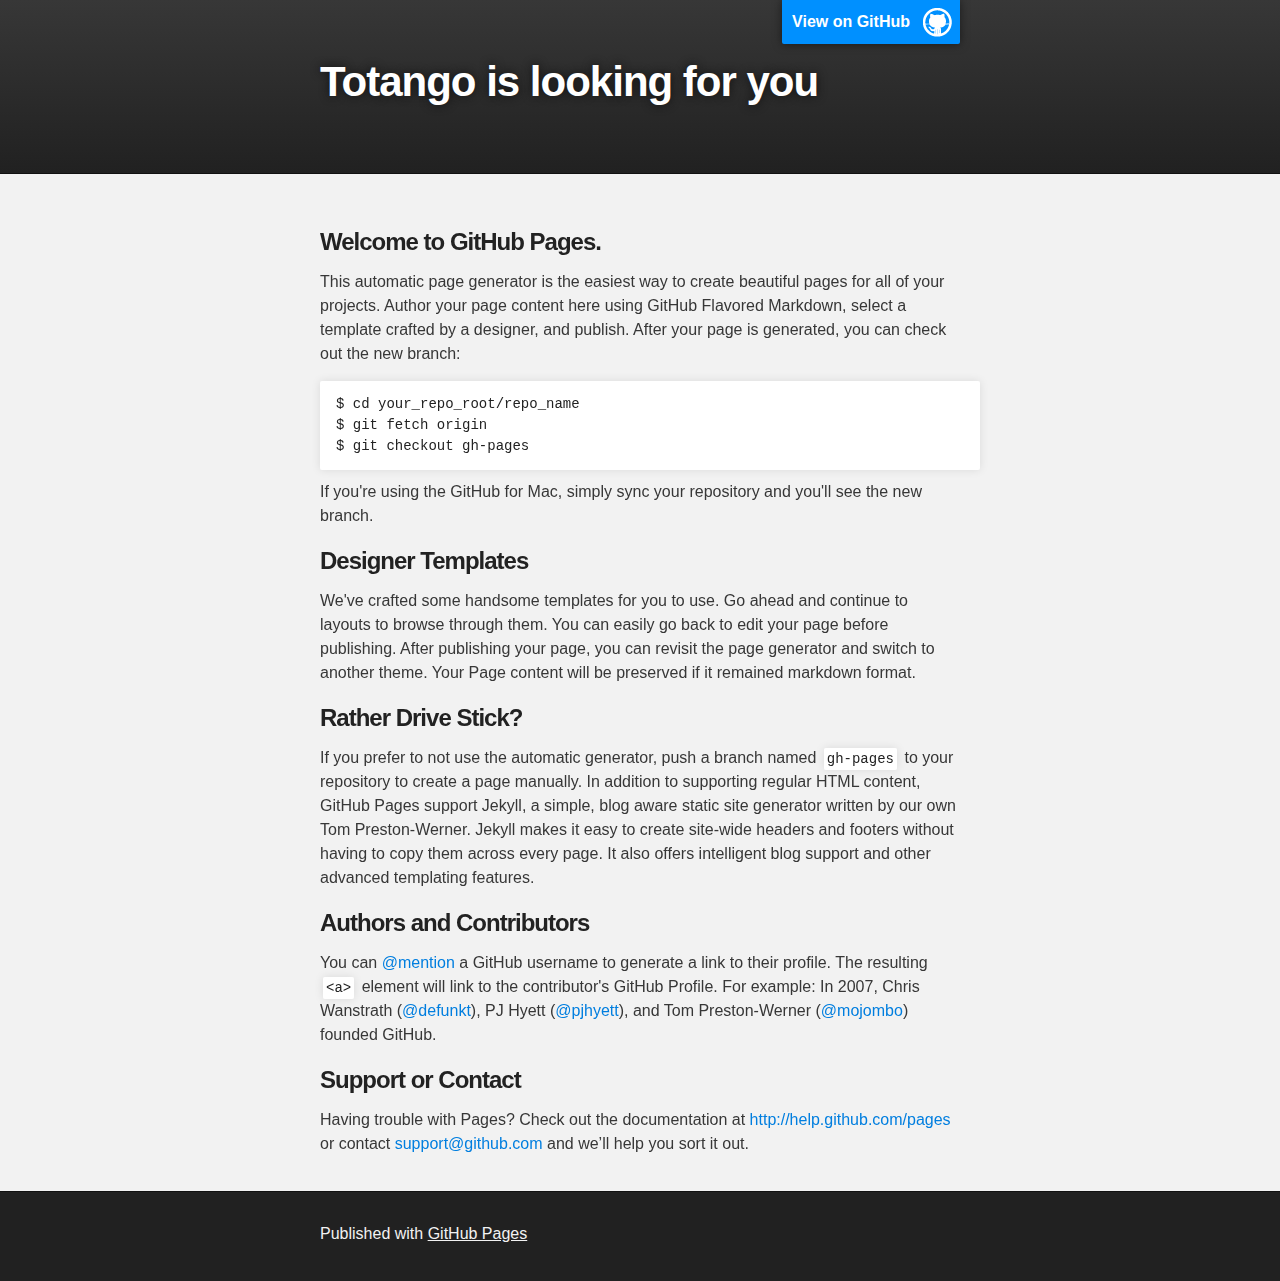
==== index.html @ 31800395 "Replace master branch with page content via GitHub" ====
<!DOCTYPE html>
<html>

  <head>
    <meta charset='utf-8' />
    <meta http-equiv="X-UA-Compatible" content="chrome=1" />
    <meta name="description" content="Totango is looking for you : " />

    <link rel="stylesheet" type="text/css" media="screen" href="stylesheets/stylesheet.css">

    <title>Totango is looking for you</title>
  </head>

  <body>

    <!-- HEADER -->
    <div id="header_wrap" class="outer">
        <header class="inner">
          <a id="forkme_banner" href="https://github.com/totango">View on GitHub</a>

          <h1 id="project_title">Totango is looking for you</h1>
          <h2 id="project_tagline"></h2>

        </header>
    </div>

    <!-- MAIN CONTENT -->
    <div id="main_content_wrap" class="outer">
      <section id="main_content" class="inner">
        <h3>
<a name="welcome-to-github-pages" class="anchor" href="#welcome-to-github-pages"><span class="octicon octicon-link"></span></a>Welcome to GitHub Pages.</h3>

<p>This automatic page generator is the easiest way to create beautiful pages for all of your projects. Author your page content here using GitHub Flavored Markdown, select a template crafted by a designer, and publish. After your page is generated, you can check out the new branch:</p>

<pre><code>$ cd your_repo_root/repo_name
$ git fetch origin
$ git checkout gh-pages
</code></pre>

<p>If you're using the GitHub for Mac, simply sync your repository and you'll see the new branch.</p>

<h3>
<a name="designer-templates" class="anchor" href="#designer-templates"><span class="octicon octicon-link"></span></a>Designer Templates</h3>

<p>We've crafted some handsome templates for you to use. Go ahead and continue to layouts to browse through them. You can easily go back to edit your page before publishing. After publishing your page, you can revisit the page generator and switch to another theme. Your Page content will be preserved if it remained markdown format.</p>

<h3>
<a name="rather-drive-stick" class="anchor" href="#rather-drive-stick"><span class="octicon octicon-link"></span></a>Rather Drive Stick?</h3>

<p>If you prefer to not use the automatic generator, push a branch named <code>gh-pages</code> to your repository to create a page manually. In addition to supporting regular HTML content, GitHub Pages support Jekyll, a simple, blog aware static site generator written by our own Tom Preston-Werner. Jekyll makes it easy to create site-wide headers and footers without having to copy them across every page. It also offers intelligent blog support and other advanced templating features.</p>

<h3>
<a name="authors-and-contributors" class="anchor" href="#authors-and-contributors"><span class="octicon octicon-link"></span></a>Authors and Contributors</h3>

<p>You can <a href="https://github.com/blog/821" class="user-mention">@mention</a> a GitHub username to generate a link to their profile. The resulting <code>&lt;a&gt;</code> element will link to the contributor's GitHub Profile. For example: In 2007, Chris Wanstrath (<a href="https://github.com/defunkt" class="user-mention">@defunkt</a>), PJ Hyett (<a href="https://github.com/pjhyett" class="user-mention">@pjhyett</a>), and Tom Preston-Werner (<a href="https://github.com/mojombo" class="user-mention">@mojombo</a>) founded GitHub.</p>

<h3>
<a name="support-or-contact" class="anchor" href="#support-or-contact"><span class="octicon octicon-link"></span></a>Support or Contact</h3>

<p>Having trouble with Pages? Check out the documentation at <a href="http://help.github.com/pages">http://help.github.com/pages</a> or contact <a href="mailto:support@github.com">support@github.com</a> and we’ll help you sort it out.</p>
      </section>
    </div>

    <!-- FOOTER  -->
    <div id="footer_wrap" class="outer">
      <footer class="inner">
        <p>Published with <a href="http://pages.github.com">GitHub Pages</a></p>
      </footer>
    </div>

    

  </body>
</html>
---- stylesheets/stylesheet.css ----
/*******************************************************************************
Slate Theme for GitHub Pages
by Jason Costello, @jsncostello
*******************************************************************************/

@import url(pygment_trac.css);

/*******************************************************************************
MeyerWeb Reset
*******************************************************************************/

html, body, div, span, applet, object, iframe,
h1, h2, h3, h4, h5, h6, p, blockquote, pre,
a, abbr, acronym, address, big, cite, code,
del, dfn, em, img, ins, kbd, q, s, samp,
small, strike, strong, sub, sup, tt, var,
b, u, i, center,
dl, dt, dd, ol, ul, li,
fieldset, form, label, legend,
table, caption, tbody, tfoot, thead, tr, th, td,
article, aside, canvas, details, embed,
figure, figcaption, footer, header, hgroup,
menu, nav, output, ruby, section, summary,
time, mark, audio, video {
  margin: 0;
  padding: 0;
  border: 0;
  font: inherit;
  vertical-align: baseline;
}

/* HTML5 display-role reset for older browsers */
article, aside, details, figcaption, figure,
footer, header, hgroup, menu, nav, section {
  display: block;
}

ol, ul {
  list-style: none;
}

table {
  border-collapse: collapse;
  border-spacing: 0;
}

/*******************************************************************************
Theme Styles
*******************************************************************************/

body {
  box-sizing: border-box;
  color:#373737;
  background: #212121;
  font-size: 16px;
  font-family: 'Myriad Pro', Calibri, Helvetica, Arial, sans-serif;
  line-height: 1.5;
  -webkit-font-smoothing: antialiased;
}

h1, h2, h3, h4, h5, h6 {
  margin: 10px 0;
  font-weight: 700;
  color:#222222;
  font-family: 'Lucida Grande', 'Calibri', Helvetica, Arial, sans-serif;
  letter-spacing: -1px;
}

h1 {
  font-size: 36px;
  font-weight: 700;
}

h2 {
  padding-bottom: 10px;
  font-size: 32px;
  background: url('../images/bg_hr.png') repeat-x bottom;
}

h3 {
  font-size: 24px;
}

h4 {
  font-size: 21px;
}

h5 {
  font-size: 18px;
}

h6 {
  font-size: 16px;
}

p {
  margin: 10px 0 15px 0;
}

footer p {
  color: #f2f2f2;
}

a {
  text-decoration: none;
  color: #007edf;
  text-shadow: none;

  transition: color 0.5s ease;
  transition: text-shadow 0.5s ease;
  -webkit-transition: color 0.5s ease;
  -webkit-transition: text-shadow 0.5s ease;
  -moz-transition: color 0.5s ease;
  -moz-transition: text-shadow 0.5s ease;
  -o-transition: color 0.5s ease;
  -o-transition: text-shadow 0.5s ease;
  -ms-transition: color 0.5s ease;
  -ms-transition: text-shadow 0.5s ease;
}

a:hover, a:focus {text-decoration: underline;}

footer a {
  color: #F2F2F2;
  text-decoration: underline;
}

em {
  font-style: italic;
}

strong {
  font-weight: bold;
}

img {
  position: relative;
  margin: 0 auto;
  max-width: 739px;
  padding: 5px;
  margin: 10px 0 10px 0;
  border: 1px solid #ebebeb;

  box-shadow: 0 0 5px #ebebeb;
  -webkit-box-shadow: 0 0 5px #ebebeb;
  -moz-box-shadow: 0 0 5px #ebebeb;
  -o-box-shadow: 0 0 5px #ebebeb;
  -ms-box-shadow: 0 0 5px #ebebeb;
}

p img {
  display: inline;
  margin: 0;
  padding: 0;
  vertical-align: middle;
  text-align: center;
  border: none;
}

pre, code {
  width: 100%;
  color: #222;
  background-color: #fff;

  font-family: Monaco, "Bitstream Vera Sans Mono", "Lucida Console", Terminal, monospace;
  font-size: 14px;

  border-radius: 2px;
  -moz-border-radius: 2px;
  -webkit-border-radius: 2px;
}

pre {
  width: 100%;
  padding: 10px;
  box-shadow: 0 0 10px rgba(0,0,0,.1);
  overflow: auto;
}

code {
  padding: 3px;
  margin: 0 3px;
  box-shadow: 0 0 10px rgba(0,0,0,.1);
}

pre code {
  display: block;
  box-shadow: none;
}

blockquote {
  color: #666;
  margin-bottom: 20px;
  padding: 0 0 0 20px;
  border-left: 3px solid #bbb;
}


ul, ol, dl {
  margin-bottom: 15px
}

ul {
  list-style: inside;
  padding-left: 20px;
}

ol {
  list-style: decimal inside;
  padding-left: 20px;
}

dl dt {
  font-weight: bold;
}

dl dd {
  padding-left: 20px;
  font-style: italic;
}

dl p {
  padding-left: 20px;
  font-style: italic;
}

hr {
  height: 1px;
  margin-bottom: 5px;
  border: none;
  background: url('../images/bg_hr.png') repeat-x center;
}

table {
  border: 1px solid #373737;
  margin-bottom: 20px;
  text-align: left;
 }

th {
  font-family: 'Lucida Grande', 'Helvetica Neue', Helvetica, Arial, sans-serif;
  padding: 10px;
  background: #373737;
  color: #fff;
 }

td {
  padding: 10px;
  border: 1px solid #373737;
 }

form {
  background: #f2f2f2;
  padding: 20px;
}

/*******************************************************************************
Full-Width Styles
*******************************************************************************/

.outer {
  width: 100%;
}

.inner {
  position: relative;
  max-width: 640px;
  padding: 20px 10px;
  margin: 0 auto;
}

#forkme_banner {
  display: block;
  position: absolute;
  top:0;
  right: 10px;
  z-index: 10;
  padding: 10px 50px 10px 10px;
  color: #fff;
  background: url('../images/blacktocat.png') #0090ff no-repeat 95% 50%;
  font-weight: 700;
  box-shadow: 0 0 10px rgba(0,0,0,.5);
  border-bottom-left-radius: 2px;
  border-bottom-right-radius: 2px;
}

#header_wrap {
  background: #212121;
  background: -moz-linear-gradient(top, #373737, #212121);
  background: -webkit-linear-gradient(top, #373737, #212121);
  background: -ms-linear-gradient(top, #373737, #212121);
  background: -o-linear-gradient(top, #373737, #212121);
  background: linear-gradient(top, #373737, #212121);
}

#header_wrap .inner {
  padding: 50px 10px 30px 10px;
}

#project_title {
  margin: 0;
  color: #fff;
  font-size: 42px;
  font-weight: 700;
  text-shadow: #111 0px 0px 10px;
}

#project_tagline {
  color: #fff;
  font-size: 24px;
  font-weight: 300;
  background: none;
  text-shadow: #111 0px 0px 10px;
}

#downloads {
  position: absolute;
  width: 210px;
  z-index: 10;
  bottom: -40px;
  right: 0;
  height: 70px;
  background: url('../images/icon_download.png') no-repeat 0% 90%;
}

.zip_download_link {
  display: block;
  float: right;
  width: 90px;
  height:70px;
  text-indent: -5000px;
  overflow: hidden;
  background: url(../images/sprite_download.png) no-repeat bottom left;
}

.tar_download_link {
  display: block;
  float: right;
  width: 90px;
  height:70px;
  text-indent: -5000px;
  overflow: hidden;
  background: url(../images/sprite_download.png) no-repeat bottom right;
  margin-left: 10px;
}

.zip_download_link:hover {
  background: url(../images/sprite_download.png) no-repeat top left;
}

.tar_download_link:hover {
  background: url(../images/sprite_download.png) no-repeat top right;
}

#main_content_wrap {
  background: #f2f2f2;
  border-top: 1px solid #111;
  border-bottom: 1px solid #111;
}

#main_content {
  padding-top: 40px;
}

#footer_wrap {
  background: #212121;
}



/*******************************************************************************
Small Device Styles
*******************************************************************************/

@media screen and (max-width: 480px) {
  body {
    font-size:14px;
  }

  #downloads {
    display: none;
  }

  .inner {
    min-width: 320px;
    max-width: 480px;
  }

  #project_title {
  font-size: 32px;
  }

  h1 {
    font-size: 28px;
  }

  h2 {
    font-size: 24px;
  }

  h3 {
    font-size: 21px;
  }

  h4 {
    font-size: 18px;
  }

  h5 {
    font-size: 14px;
  }

  h6 {
    font-size: 12px;
  }

  code, pre {
    min-width: 320px;
    max-width: 480px;
    font-size: 11px;
  }

}
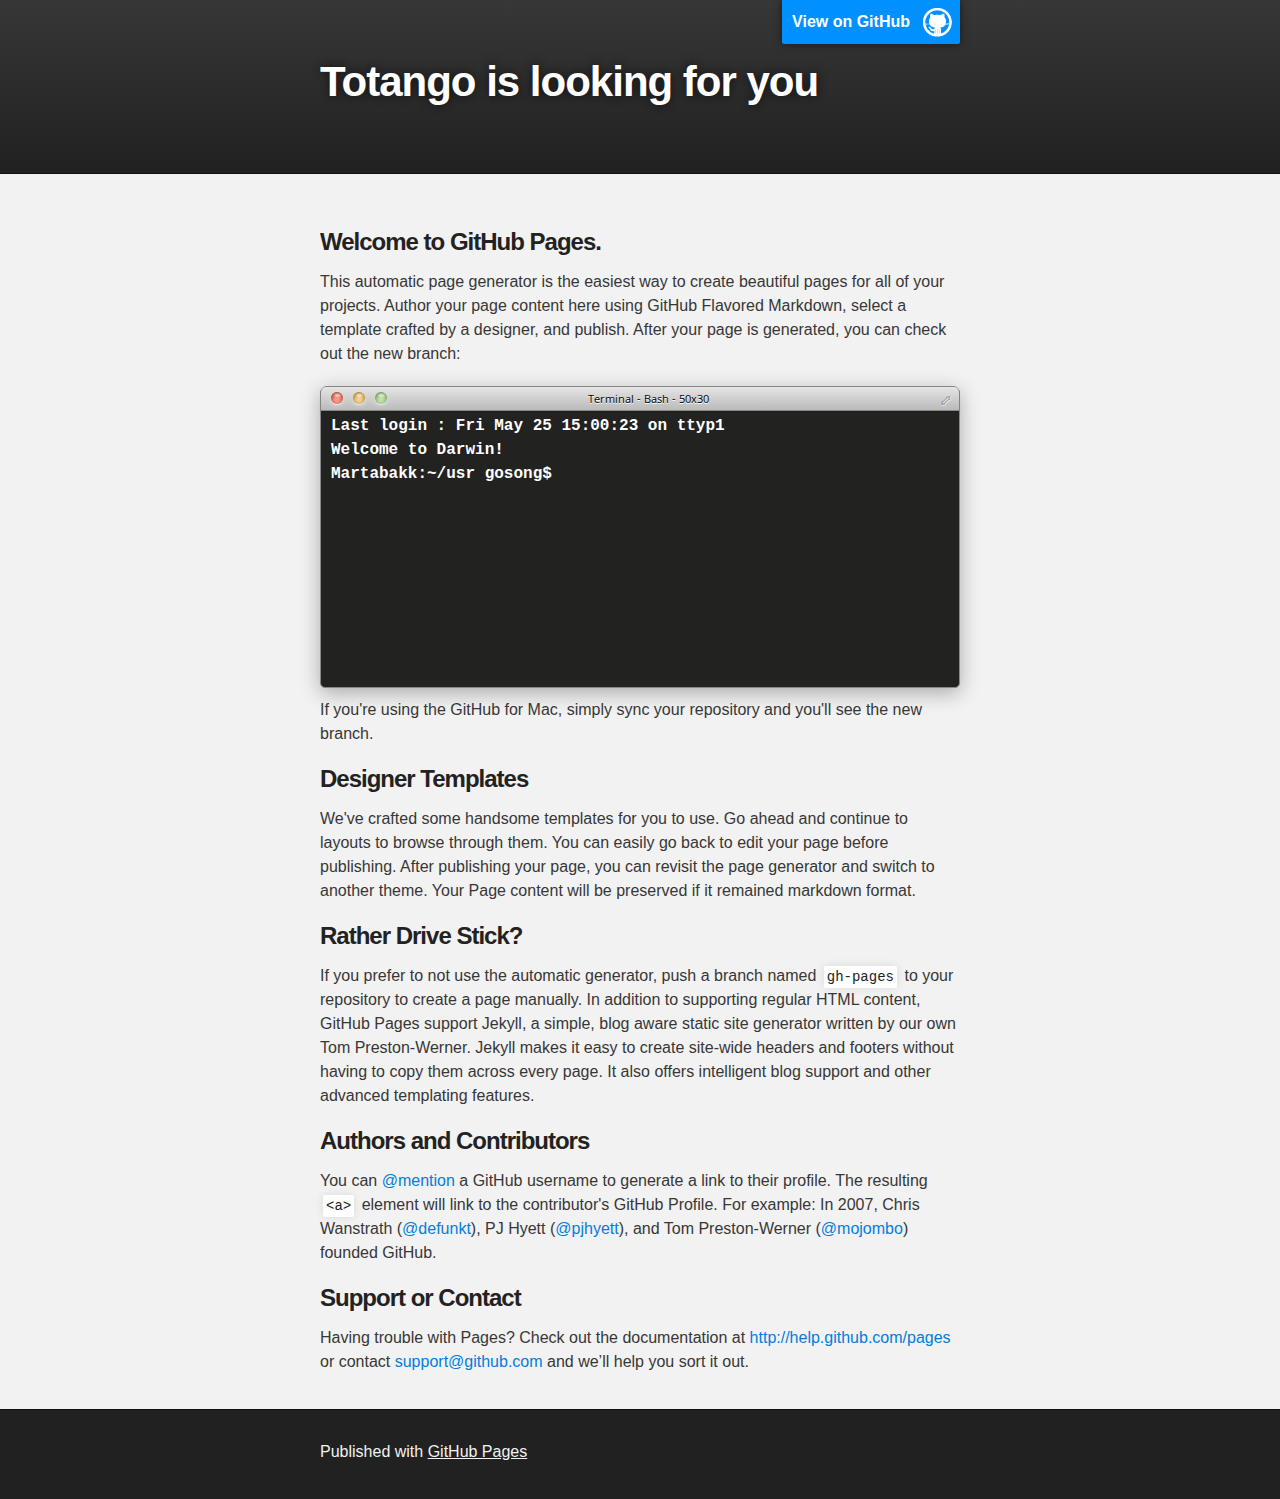
==== commit 8b399973: "test" ====
--- a/index.html
+++ b/index.html
@@ -7,6 +7,7 @@
     <meta name="description" content="Totango is looking for you : " />
 
     <link rel="stylesheet" type="text/css" media="screen" href="stylesheets/stylesheet.css">
+    <link rel="stylesheet" type="text/css" media="screen" href="stylesheets/terminal.css">
 
     <title>Totango is looking for you</title>
   </head>
@@ -32,10 +33,27 @@
 
 <p>This automatic page generator is the easiest way to create beautiful pages for all of your projects. Author your page content here using GitHub Flavored Markdown, select a template crafted by a designer, and publish. After your page is generated, you can check out the new branch:</p>
 
-<pre><code>$ cd your_repo_root/repo_name
+<!-- <pre><code>$ cd your_repo_root/repo_name
 $ git fetch origin
 $ git checkout gh-pages
-</code></pre>
+</code></pre> -->
+
+
+<div class='window'>
+    <div class='header'>
+      <a href="#" class='prp close'></a>
+      <a href="#" class='prp min'></a>
+      <a href="#" class='prp max'></a>
+      <a href="#" class='maxer'>&#8660;</a>
+      <span>Terminal - Bash - 50x30</span>
+    </div>
+    <pre>
+Last login : Fri May 25 15:00:23 on ttyp1
+Welcome to Darwin!
+Martabakk:~/usr gosong$
+    </pre>
+  </div>
+
 
 <p>If you're using the GitHub for Mac, simply sync your repository and you'll see the new branch.</p>
 
--- a/stylesheets/stylesheet.css
+++ b/stylesheets/stylesheet.css
@@ -157,7 +157,7 @@
   border: none;
 }
 
-pre, code {
+/*pre, */code {
   width: 100%;
   color: #222;
   background-color: #fff;
@@ -169,24 +169,24 @@
   -moz-border-radius: 2px;
   -webkit-border-radius: 2px;
 }
-
+/*
 pre {
   width: 100%;
   padding: 10px;
   box-shadow: 0 0 10px rgba(0,0,0,.1);
   overflow: auto;
 }
-
+*/
 code {
   padding: 3px;
   margin: 0 3px;
   box-shadow: 0 0 10px rgba(0,0,0,.1);
 }
 
-pre code {
+/*pre code {
   display: block;
   box-shadow: none;
-}
+}*/
 
 blockquote {
   color: #666;
--- a/stylesheets/terminal.css
+++ b/stylesheets/terminal.css
@@ -0,0 +1,98 @@
+@import url(http://fonts.googleapis.com/css?family=Open+Sans);
+
+html{
+  height:100%
+}
+
+body{
+  background: -webkit-linear-gradient(45deg, #7db4d2 0%,#aeb6c9 100%);
+  background:    -moz-linear-gradient(45deg, #7db4d2 0%,#aeb6c9 100%);
+  background:      -o-linear-gradient(45deg, #7db4d2 0%,#aeb6c9 100%);
+}
+.prp{
+  background: #f76b50;
+  width: 12px;
+  height: 12px;
+  display: block;
+  border-radius: 100%;
+  box-shadow: 0px 1px 5px #853222 inset,0px 1px 0px rgba(255,255,255,0.5);
+  float: left;
+  margin:0px 5px;
+}
+.prp:before{
+  content: '';
+  border-radius: 100%;
+  width: 7px;
+  height: 3px;
+  background: transparent;
+  position: absolute;
+  margin: -3px 3px;
+  box-shadow: 0px 5px 3px white;
+}
+.prp:after{
+  content: '';
+  border-radius: 100%;
+  width: 10px;
+  height: 4px;
+  background: transparent;
+  position: absolute;
+  margin: 2px 1px;
+  box-shadow: 0px 5px 6px white;
+}
+.min{
+  background: #f5bf67;
+  box-shadow: 0px 1px 5px #876212 inset,0px 1px 0px rgba(255,255,255,0.5);
+}
+.max{
+  background: #a3db82;
+  box-shadow: 0px 1px 5px #5a6e49 inset,0px 1px 0px rgba(255,255,255,0.5);
+}
+.header{
+  background: -webkit-linear-gradient(top, #e5e5e5 0%,#bababa 100%, #bababa 100%);
+  background:    -moz-linear-gradient(top, #e5e5e5 0%,#bababa 100%, #bababa 100%);
+  background:      -o-linear-gradient(top, #e5e5e5 0%,#bababa 100%, #bababa 100%);
+  border-radius: 5px 5px 0px 0px;
+  border-bottom: 1px solid #888;
+  height: 13px;
+  padding:5px;
+  box-shadow: 0px 1px 2px rgba(0,0,0,0.1);
+
+}
+.window{
+  margin:0px auto;
+  margin-top: 20px;
+  width: auto;
+  border:1px solid #888;
+  background: #222220;
+  border-radius: 7px 7px 5px 5px;
+  min-height: 300px;
+  box-shadow: 0px 5px 20px rgba(0,0,0,0.3);
+}
+.maxer{
+  font-size: 20px;
+  color:#8D8D8D;
+  text-shadow:0px 1px 0px #fff;
+  text-decoration: none;
+  -webkit-transform: rotate(-45deg);
+     -moz-transform: rotate(-45deg);
+       -o-transform: rotate(-45deg);
+  display: block;
+  float: right;
+  line-height: 14px;
+}
+.header span{
+  display: block;
+  text-align: center;
+  color:#000;
+  font-size: 11px;
+  text-shadow:0px 1px 0px #fff;
+  font-family: "Open Sans", Sans-serif;
+  padding: 0px 50px;
+  line-height: 13px;
+}
+.window pre{
+  color:#fff;
+  margin:3px 10px;
+  font-family: monospace;
+  font-weight: bold;
+}
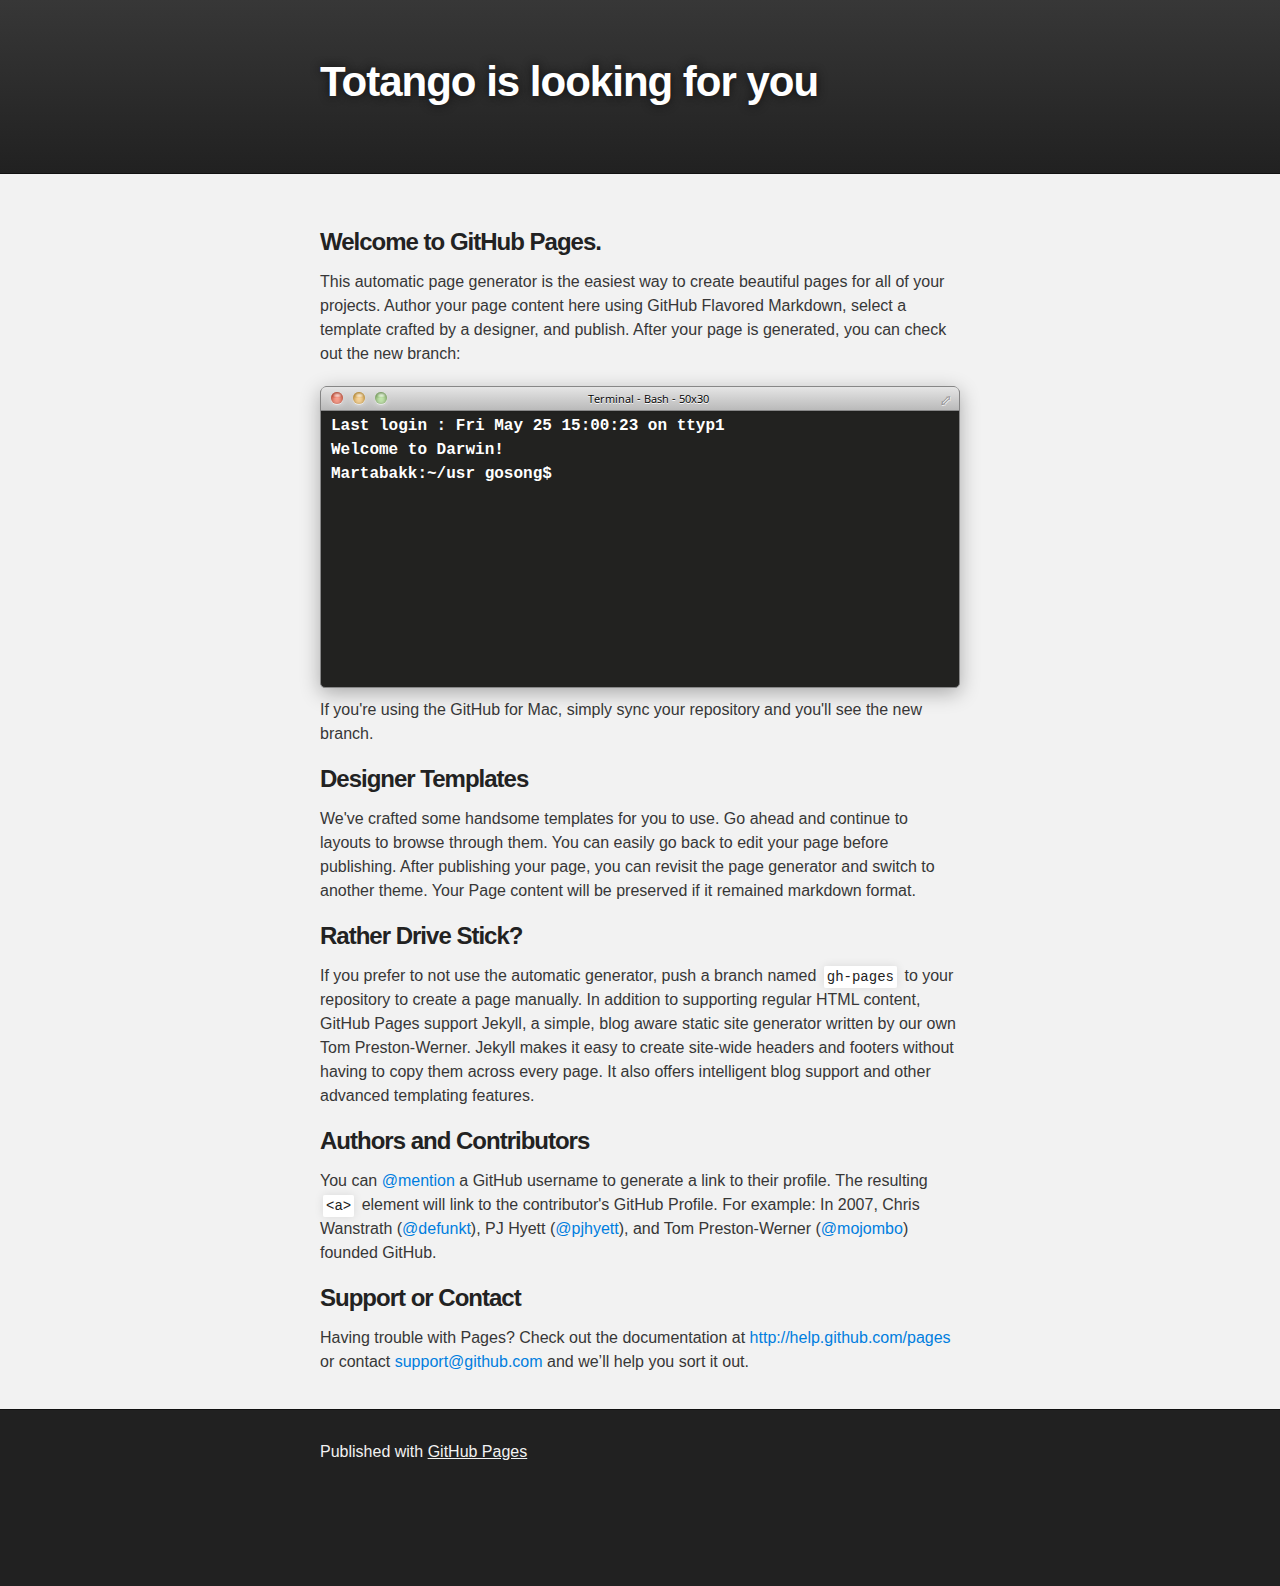
==== commit a7942dea: "fb" ====
--- a/index.html
+++ b/index.html
@@ -13,11 +13,19 @@
   </head>
 
   <body>
+    <div id="fb-root"></div>
+    <script>(function(d, s, id) {
+      var js, fjs = d.getElementsByTagName(s)[0];
+      if (d.getElementById(id)) return;
+      js = d.createElement(s); js.id = id;
+      js.src = "//connect.facebook.net/en_US/all.js#xfbml=1";
+      fjs.parentNode.insertBefore(js, fjs);
+    }(document, 'script', 'facebook-jssdk'));</script>
 
     <!-- HEADER -->
     <div id="header_wrap" class="outer">
         <header class="inner">
-          <a id="forkme_banner" href="https://github.com/totango">View on GitHub</a>
+          <!-- <a id="forkme_banner" href="https://github.com/totango">View on GitHub</a> -->
 
           <h1 id="project_title">Totango is looking for you</h1>
           <h2 id="project_tagline"></h2>
@@ -82,7 +90,9 @@
     <!-- FOOTER  -->
     <div id="footer_wrap" class="outer">
       <footer class="inner">
-        <p>Published with <a href="http://pages.github.com">GitHub Pages</a></p>
+
+        <p>Published with <a href="http://pages.github.com">GitHub Pages</a> </p>
+        <iframe src="//www.facebook.com/plugins/follow.php?href=https%3A%2F%2Fwww.facebook.com%2Ftotango&amp;width&amp;height=80&amp;colorscheme=light&amp;layout=standard&amp;show_faces=true" scrolling="no" frameborder="0" style="border:none; overflow:hidden; height:80px;" allowTransparency="true"></iframe>
       </footer>
     </div>
 
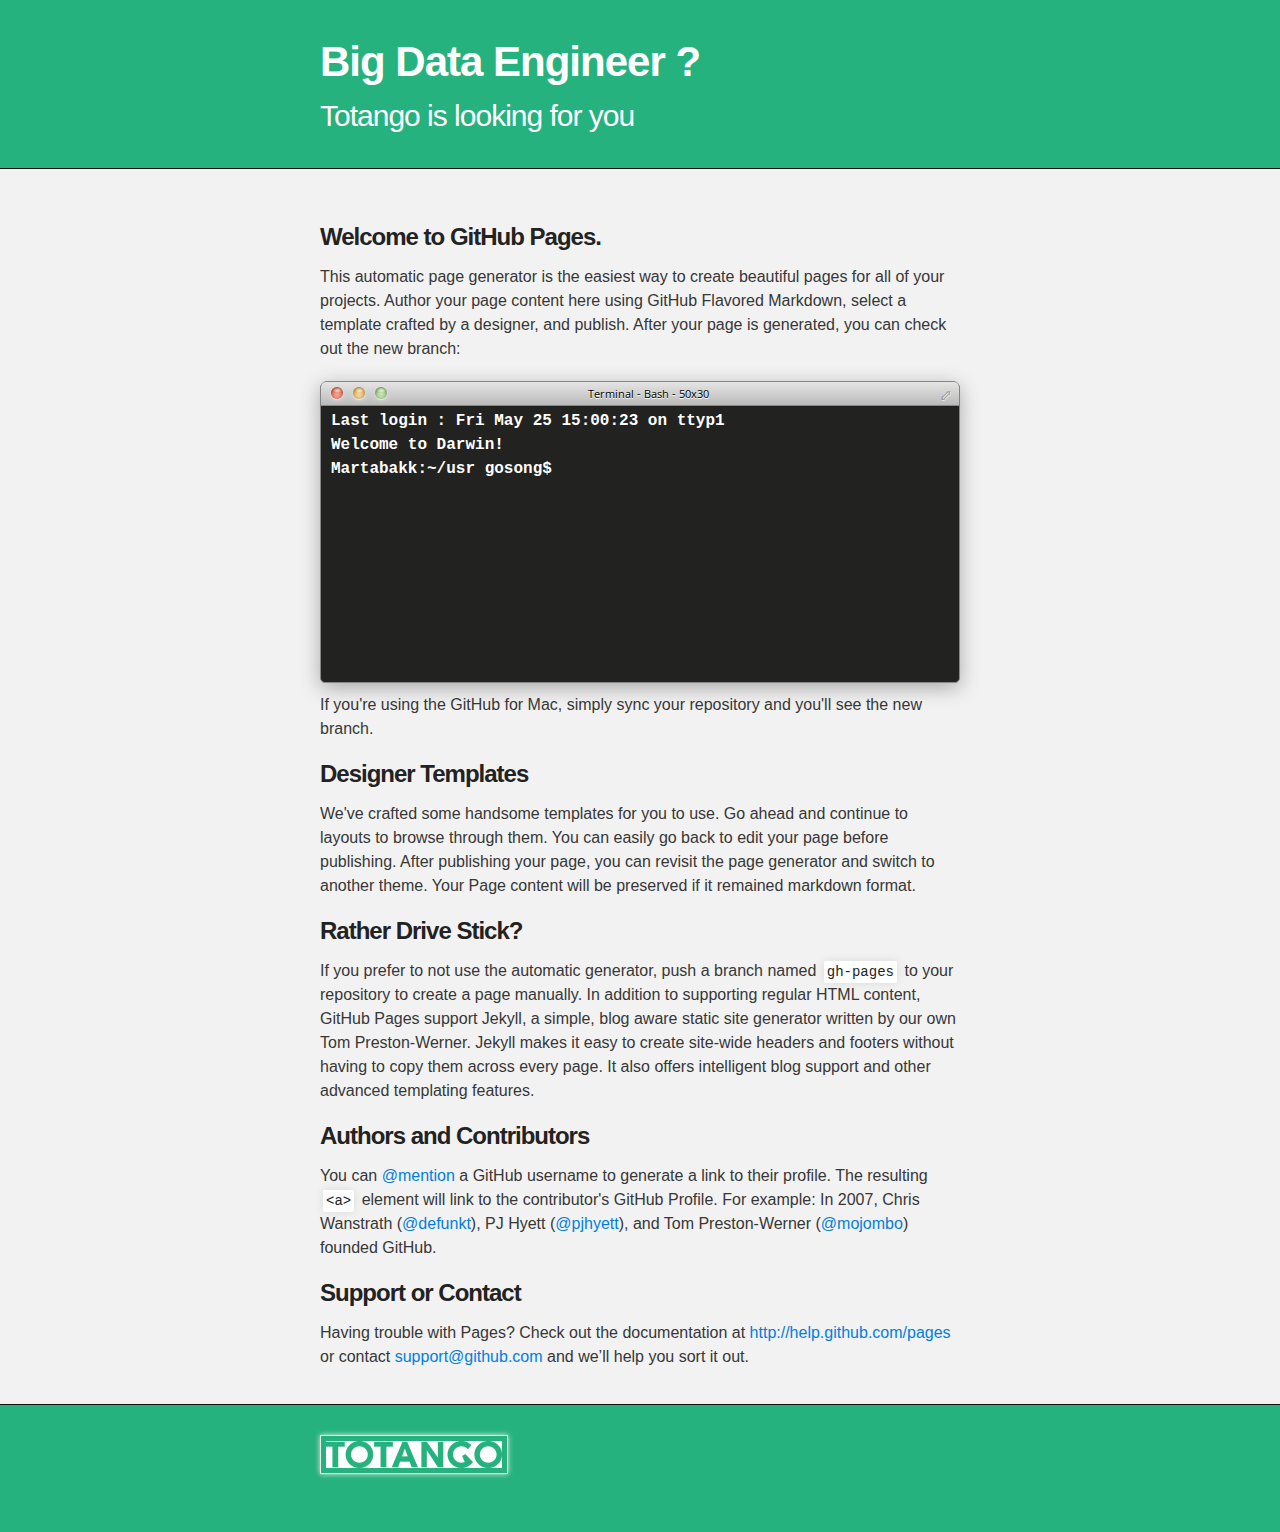
==== commit 729256c8: "test2" ====
--- a/index.html
+++ b/index.html
@@ -27,8 +27,8 @@
         <header class="inner">
           <!-- <a id="forkme_banner" href="https://github.com/totango">View on GitHub</a> -->
 
-          <h1 id="project_title">Totango is looking for you</h1>
-          <h2 id="project_tagline"></h2>
+          <h1 id="project_title">Big Data Engineer ?</h1>
+          <h2 id="project_tagline">Totango is looking for you</h2>
 
         </header>
     </div>
@@ -84,15 +84,38 @@
 <a name="support-or-contact" class="anchor" href="#support-or-contact"><span class="octicon octicon-link"></span></a>Support or Contact</h3>
 
 <p>Having trouble with Pages? Check out the documentation at <a href="http://help.github.com/pages">http://help.github.com/pages</a> or contact <a href="mailto:support@github.com">support@github.com</a> and we’ll help you sort it out.</p>
+
+
+<script src="http://platform.linkedin.com/in.js" type="text/javascript">
+
+  api_key: wsip4wx43ek6
+
+</script>
+
+
+
+
+
+
+
+
+<script type="IN/Apply" data-companyid="760976" data-jobtitle="THE_JOB_TITLE" data-joblocation="Tel Aviv, Israel" data-logo="http://www.totango.com/wp-content/uploads/2012/10/totango-logo-large-600.png" data-phone="required" data-email="jobs@totango.com"></script>
+
+
       </section>
     </div>
 
     <!-- FOOTER  -->
     <div id="footer_wrap" class="outer">
       <footer class="inner">
-
-        <p>Published with <a href="http://pages.github.com">GitHub Pages</a> </p>
-        <iframe src="//www.facebook.com/plugins/follow.php?href=https%3A%2F%2Fwww.facebook.com%2Ftotango&amp;width&amp;height=80&amp;colorscheme=light&amp;layout=standard&amp;show_faces=true" scrolling="no" frameborder="0" style="border:none; overflow:hidden; height:80px;" allowTransparency="true"></iframe>
+        <div>
+          <div class="logo_wrapper"><img src="images/totango-logo.png"></div>
+          <div class="fb_wrapper">
+            <iframe src="//www.facebook.com/plugins/follow.php?href=https%3A%2F%2Fwww.facebook.com%2Fzuck&amp;width=160&amp;height=80&amp;colorscheme=light&amp;layout=standard&amp;show_faces=true" scrolling="no" frameborder="0" style="border:none; overflow:hidden; width:160px; height:80px;" allowTransparency="true"></iframe>
+          </div>
+          <!-- <p></p>>Published with <a href="http://pages.github.com">GitHub Pages</a> </p> -->
+        </div>
+        <div style="clear:both;"></div>
       </footer>
     </div>
 
--- a/stylesheets/stylesheet.css
+++ b/stylesheets/stylesheet.css
@@ -285,16 +285,16 @@
 }
 
 #header_wrap {
-  background: #212121;
-  background: -moz-linear-gradient(top, #373737, #212121);
+  background: #26B27F;
+  /*background: -moz-linear-gradient(top, #373737, #212121);
   background: -webkit-linear-gradient(top, #373737, #212121);
   background: -ms-linear-gradient(top, #373737, #212121);
   background: -o-linear-gradient(top, #373737, #212121);
-  background: linear-gradient(top, #373737, #212121);
+  background: linear-gradient(top, #373737, #212121);*/
 }
 
 #header_wrap .inner {
-  padding: 50px 10px 30px 10px;
+  padding: 30px 10px 20px 10px;
 }
 
 #project_title {
@@ -302,15 +302,16 @@
   color: #fff;
   font-size: 42px;
   font-weight: 700;
-  text-shadow: #111 0px 0px 10px;
+  /*text-shadow: #111 0px 0px 10px;*/
 }
 
 #project_tagline {
   color: #fff;
-  font-size: 24px;
+  font-size: 30px;
   font-weight: 300;
   background: none;
-  text-shadow: #111 0px 0px 10px;
+  /*text-shadow: #111 0px 0px 10px;*/
+  margin: 0px;
 }
 
 #downloads {
@@ -363,10 +364,16 @@
 }
 
 #footer_wrap {
-  background: #212121;
-}
-
-
+  background: #26B27F;
+}
+
+.logo_wrapper {
+  float: left;
+}
+
+.fb_wrapper {
+  float: right;
+}
 
 /*******************************************************************************
 Small Device Styles
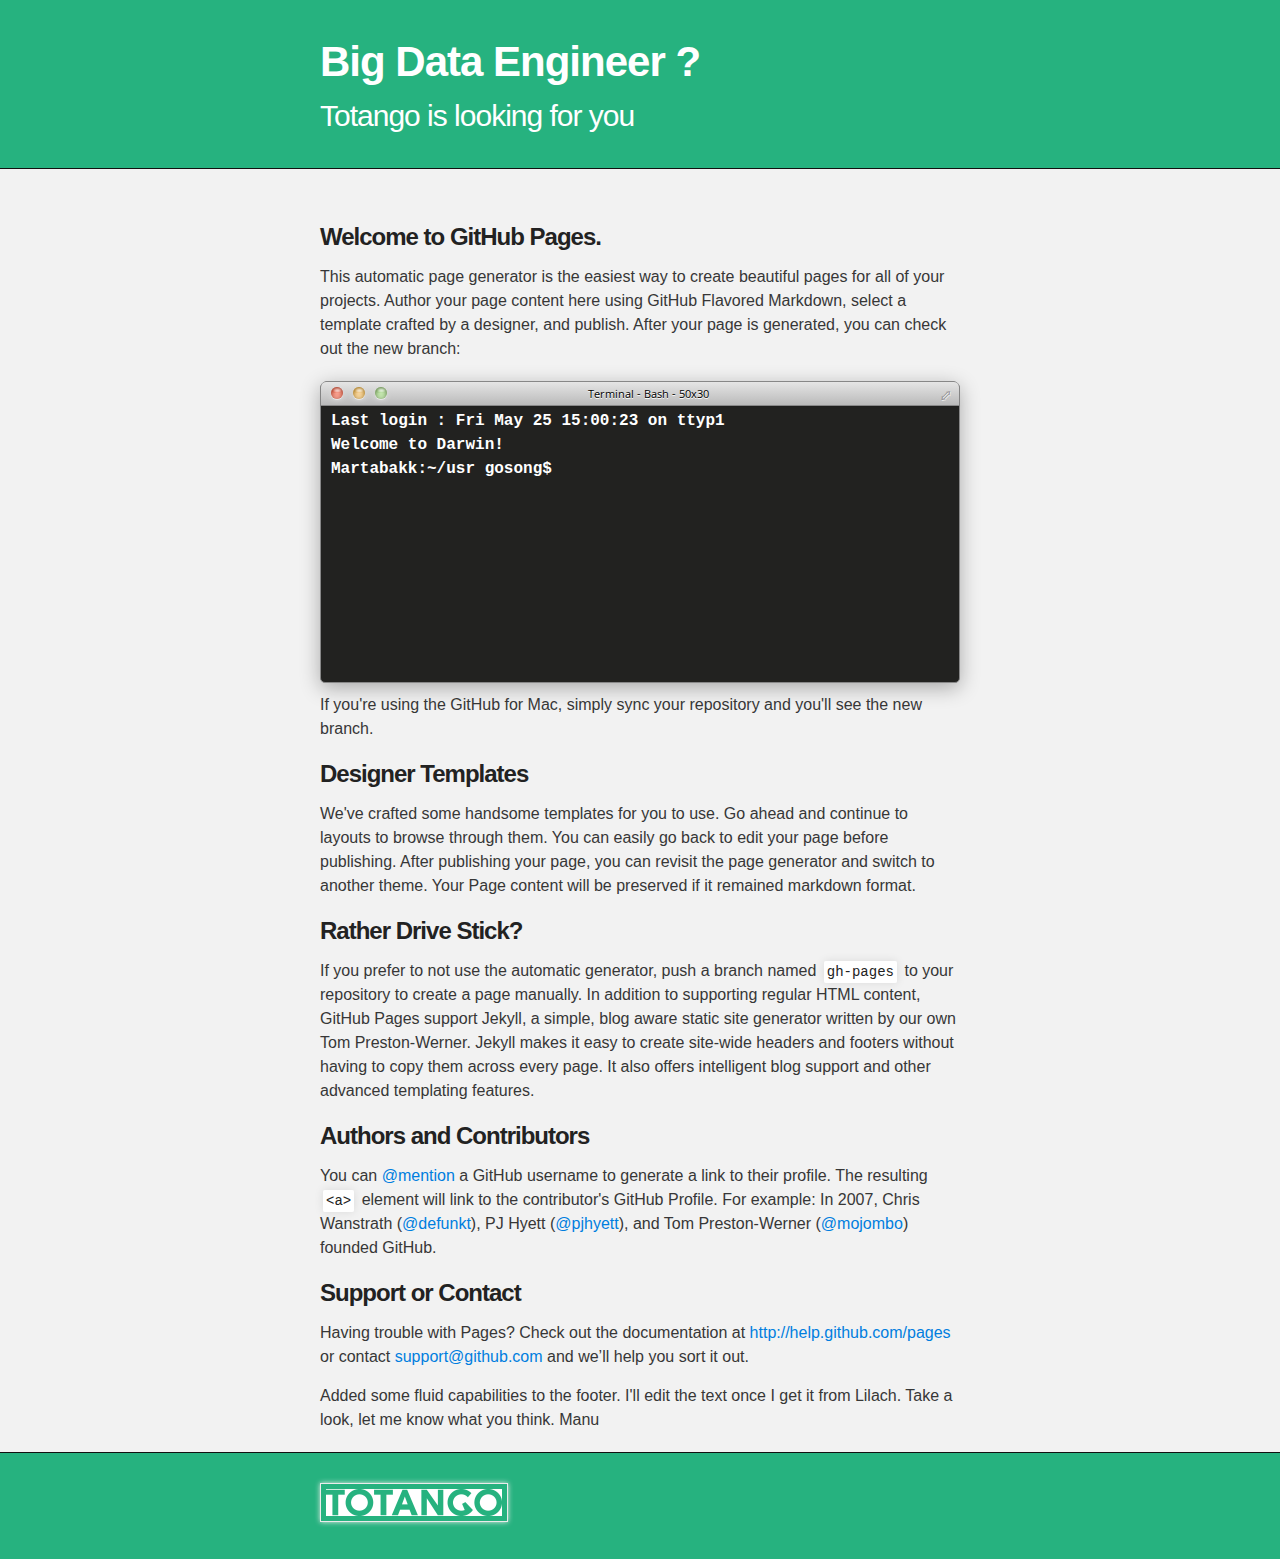
==== commit 275ac8cf: "testing share button" ====
--- a/index.html
+++ b/index.html
@@ -93,6 +93,10 @@
 </script>
 
 
+Added some fluid capabilities to the footer. I'll edit the text once I get it from Lilach.
+Take a look, let me know what you think.
+
+Manu
 
 
 
@@ -111,7 +115,8 @@
         <div>
           <div class="logo_wrapper"><img src="images/totango-logo.png"></div>
           <div class="fb_wrapper">
-            <iframe src="//www.facebook.com/plugins/follow.php?href=https%3A%2F%2Fwww.facebook.com%2Fzuck&amp;width=160&amp;height=80&amp;colorscheme=light&amp;layout=standard&amp;show_faces=true" scrolling="no" frameborder="0" style="border:none; overflow:hidden; width:160px; height:80px;" allowTransparency="true"></iframe>
+            <!-- <iframe src="//www.facebook.com/plugins/follow.php?href=https%3A%2F%2Fwww.facebook.com%2Ftotango&amp;width=250&amp;height=80&amp;colorscheme=light&amp;layout=standard&amp;show_faces=true" scrolling="no" frameborder="0" style="border:none; overflow:hidden; width:250px; height:80px;" allowTransparency="true"></iframe> -->
+            <div class="fb-share-button" data-href="http://totango.github.io/" data-width="250" data-type="button_count"></div>
           </div>
           <!-- <p></p>>Published with <a href="http://pages.github.com">GitHub Pages</a> </p> -->
         </div>
--- a/stylesheets/stylesheet.css
+++ b/stylesheets/stylesheet.css
@@ -427,4 +427,18 @@
     font-size: 11px;
   }
 
-}
+  .logo_wrapper {
+    float:inherit;
+    margin-left:auto;
+    margin-right:auto;
+    width:50%;
+  }
+
+  .fb_wrapper {
+    float:inherit;
+    margin-left:auto;
+    margin-right:auto;
+    width:50%;
+  }
+
+}
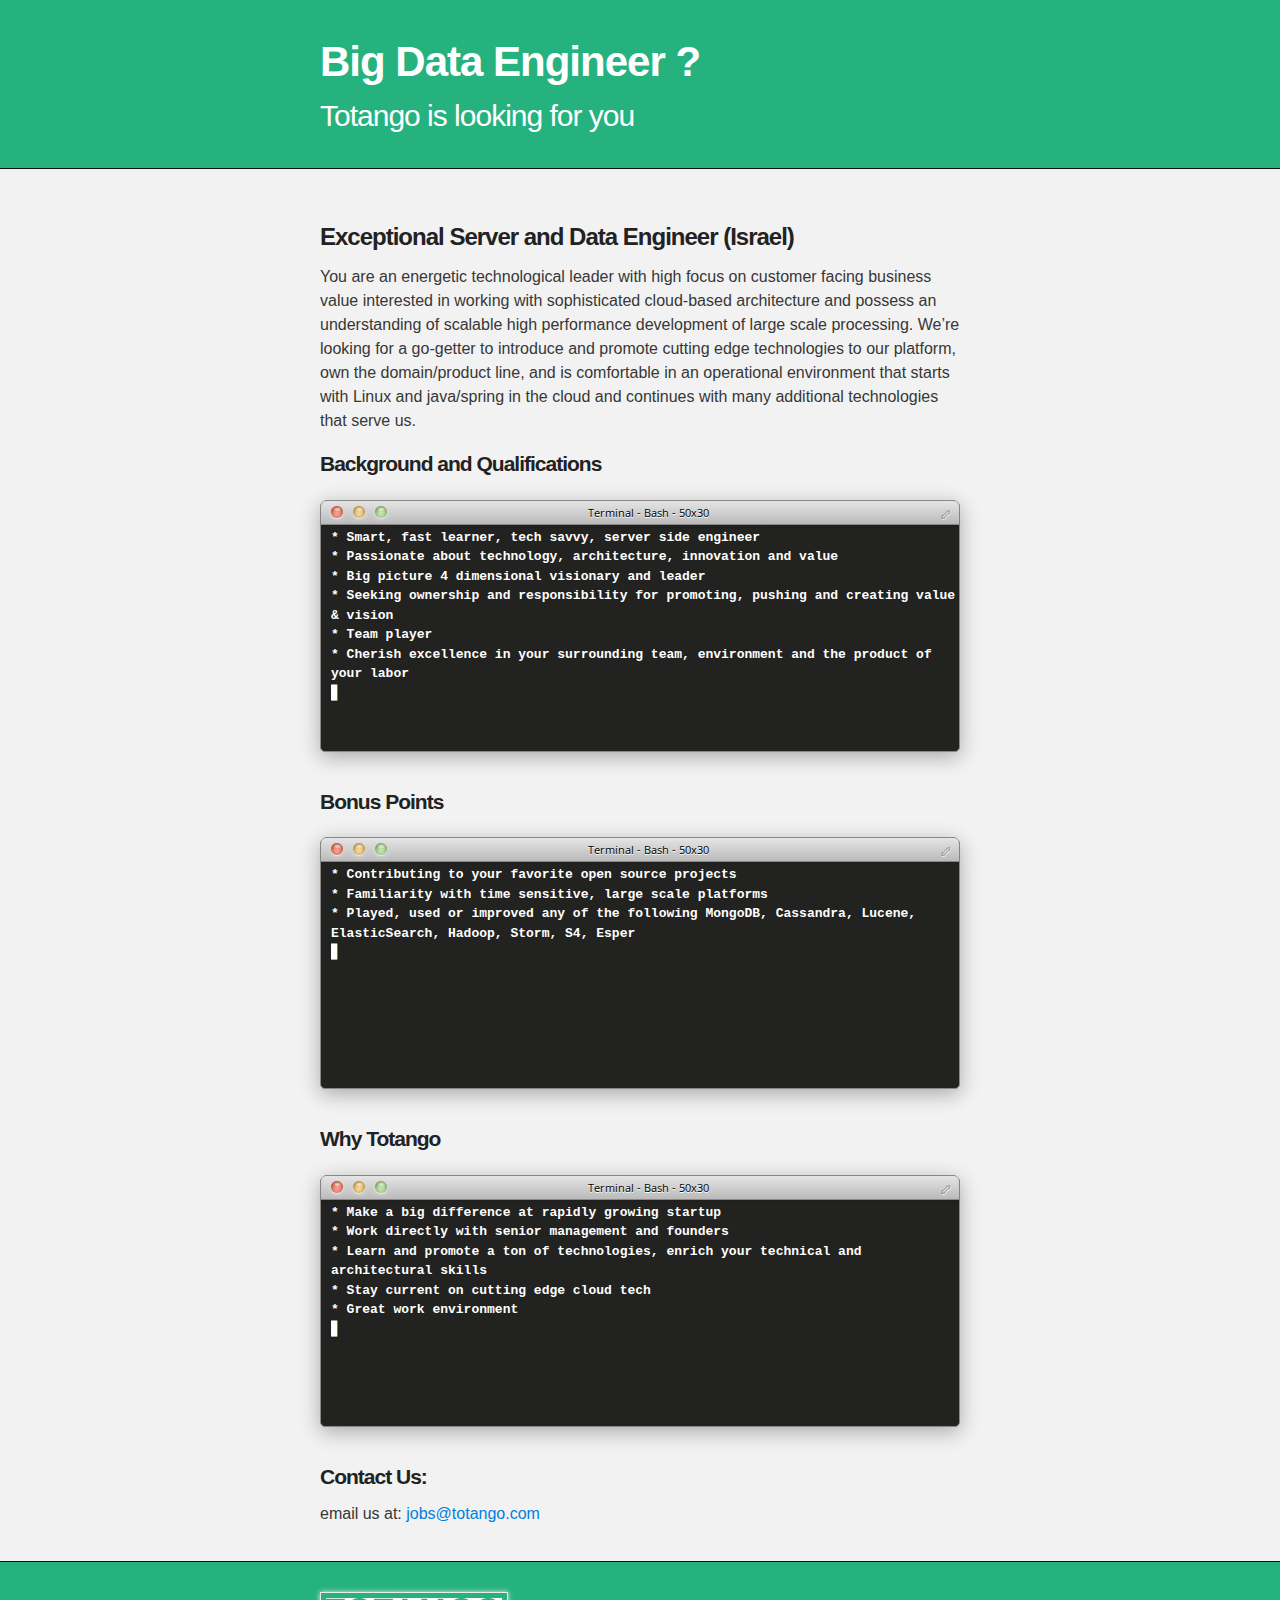
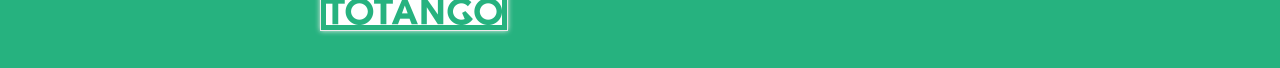
==== commit f9d47fa1: "text changed" ====
--- a/index.html
+++ b/index.html
@@ -37,9 +37,9 @@
     <div id="main_content_wrap" class="outer">
       <section id="main_content" class="inner">
         <h3>
-<a name="welcome-to-github-pages" class="anchor" href="#welcome-to-github-pages"><span class="octicon octicon-link"></span></a>Welcome to GitHub Pages.</h3>
+<a name="welcome-to-github-pages" class="anchor" href="#welcome-to-github-pages"><span class="octicon octicon-link"></span></a>Exceptional Server and Data Engineer (Israel)</h3>
 
-<p>This automatic page generator is the easiest way to create beautiful pages for all of your projects. Author your page content here using GitHub Flavored Markdown, select a template crafted by a designer, and publish. After your page is generated, you can check out the new branch:</p>
+<p>You are an energetic technological leader with high focus on customer facing business value interested in working with sophisticated cloud-based architecture and possess an understanding of scalable high performance development of large scale processing.  We’re looking for a go-getter to introduce and promote cutting edge technologies to our platform, own the domain/product line, and is comfortable in an operational environment that starts with Linux and java/spring in the cloud and continues with many additional technologies that serve us.</p>
 
 <!-- <pre><code>$ cd your_repo_root/repo_name
 $ git fetch origin
@@ -47,6 +47,7 @@
 </code></pre> -->
 
 
+<h4>Background and Qualifications</h4>
 <div class='window'>
     <div class='header'>
       <a href="#" class='prp close'></a>
@@ -56,54 +57,67 @@
       <span>Terminal - Bash - 50x30</span>
     </div>
     <pre>
-Last login : Fri May 25 15:00:23 on ttyp1
-Welcome to Darwin!
-Martabakk:~/usr gosong$
+* Smart, fast learner, tech savvy, server side engineer
+* Passionate about technology, architecture, innovation and value
+* Big picture 4 dimensional visionary and leader
+* Seeking ownership and responsibility for promoting, pushing and creating value &amp; vision
+* Team player
+* Cherish excellence in your surrounding team, environment and the product of your labor
+<span class="cursor">▊</span>
     </pre>
   </div>
+<br/>
 
 
-<p>If you're using the GitHub for Mac, simply sync your repository and you'll see the new branch.</p>
+<h4>Bonus Points</h4>
+<div class='window'>
+    <div class='header'>
+      <a href="#" class='prp close'></a>
+      <a href="#" class='prp min'></a>
+      <a href="#" class='prp max'></a>
+      <a href="#" class='maxer'>&#8660;</a>
+      <span>Terminal - Bash - 50x30</span>
+    </div>
+    <pre>
+* Contributing to your favorite open source projects
+* Familiarity with time sensitive, large scale platforms
+* Played, used or improved any of the following MongoDB, Cassandra, Lucene, ElasticSearch, Hadoop, Storm, S4, Esper
+<span class="cursor">▊</span>
+    </pre>
+  </div>
+  <br/>
 
-<h3>
-<a name="designer-templates" class="anchor" href="#designer-templates"><span class="octicon octicon-link"></span></a>Designer Templates</h3>
-
-<p>We've crafted some handsome templates for you to use. Go ahead and continue to layouts to browse through them. You can easily go back to edit your page before publishing. After publishing your page, you can revisit the page generator and switch to another theme. Your Page content will be preserved if it remained markdown format.</p>
-
-<h3>
-<a name="rather-drive-stick" class="anchor" href="#rather-drive-stick"><span class="octicon octicon-link"></span></a>Rather Drive Stick?</h3>
-
-<p>If you prefer to not use the automatic generator, push a branch named <code>gh-pages</code> to your repository to create a page manually. In addition to supporting regular HTML content, GitHub Pages support Jekyll, a simple, blog aware static site generator written by our own Tom Preston-Werner. Jekyll makes it easy to create site-wide headers and footers without having to copy them across every page. It also offers intelligent blog support and other advanced templating features.</p>
-
-<h3>
-<a name="authors-and-contributors" class="anchor" href="#authors-and-contributors"><span class="octicon octicon-link"></span></a>Authors and Contributors</h3>
-
-<p>You can <a href="https://github.com/blog/821" class="user-mention">@mention</a> a GitHub username to generate a link to their profile. The resulting <code>&lt;a&gt;</code> element will link to the contributor's GitHub Profile. For example: In 2007, Chris Wanstrath (<a href="https://github.com/defunkt" class="user-mention">@defunkt</a>), PJ Hyett (<a href="https://github.com/pjhyett" class="user-mention">@pjhyett</a>), and Tom Preston-Werner (<a href="https://github.com/mojombo" class="user-mention">@mojombo</a>) founded GitHub.</p>
-
-<h3>
-<a name="support-or-contact" class="anchor" href="#support-or-contact"><span class="octicon octicon-link"></span></a>Support or Contact</h3>
-
-<p>Having trouble with Pages? Check out the documentation at <a href="http://help.github.com/pages">http://help.github.com/pages</a> or contact <a href="mailto:support@github.com">support@github.com</a> and we’ll help you sort it out.</p>
+<h4>Why Totango</h4>
+<div class='window'>
+    <div class='header'>
+      <a href="#" class='prp close'></a>
+      <a href="#" class='prp min'></a>
+      <a href="#" class='prp max'></a>
+      <a href="#" class='maxer'>&#8660;</a>
+      <span>Terminal - Bash - 50x30</span>
+    </div>
+    <pre>
+* Make a big difference at rapidly growing startup
+* Work directly with senior management and founders
+* Learn and promote a ton of technologies, enrich your technical and architectural skills
+* Stay current on cutting edge cloud tech
+* Great work environment
+<span class="cursor">▊</span>
+    </pre>
+  </div>
+  <br/>
 
 
-<script src="http://platform.linkedin.com/in.js" type="text/javascript">
+
+<h4>Contact Us:</h4>
+<p>email us at:  <a href="mailto:jobs@totango.com">jobs@totango.com</a> </p>
+<p><script src="http://platform.linkedin.com/in.js" type="text/javascript">
 
   api_key: wsip4wx43ek6
 
 </script>
 
-
-Added some fluid capabilities to the footer. I'll edit the text once I get it from Lilach.
-Take a look, let me know what you think.
-
-Manu
-
-
-
-
-
-
-<script type="IN/Apply" data-companyid="760976" data-jobtitle="THE_JOB_TITLE" data-joblocation="Tel Aviv, Israel" data-logo="http://www.totango.com/wp-content/uploads/2012/10/totango-logo-large-600.png" data-phone="required" data-email="jobs@totango.com"></script>
+<script type="IN/Apply" data-companyid="760976" data-jobtitle="THE_JOB_TITLE" data-joblocation="Tel Aviv, Israel" data-logo="http://www.totango.com/wp-content/uploads/2012/10/totango-logo-large-600.png" data-phone="required" data-email="jobs@totango.com"></script></p>
 
 
       </section>
--- a/stylesheets/stylesheet.css
+++ b/stylesheets/stylesheet.css
@@ -169,14 +169,19 @@
   -moz-border-radius: 2px;
   -webkit-border-radius: 2px;
 }
-/*
+
 pre {
   width: 100%;
-  padding: 10px;
-  box-shadow: 0 0 10px rgba(0,0,0,.1);
+  /*padding: 10px;*/
+  /*box-shadow: 0 0 10px rgba(0,0,0,.1);*/
   overflow: auto;
-}
-*/
+  white-space: pre-wrap;       /* css-3 */
+ white-space: -moz-pre-wrap;  /* Mozilla, since 1999 */
+ white-space: -pre-wrap;      /* Opera 4-6 */
+ white-space: -o-pre-wrap;    /* Opera 7 */
+ word-wrap: break-word;       /* Internet Explorer 5.5+ */
+}
+
 code {
   padding: 3px;
   margin: 0 3px;
@@ -373,6 +378,7 @@
 
 .fb_wrapper {
   float: right;
+  margin-top: 15px;
 }
 
 /*******************************************************************************
@@ -438,7 +444,7 @@
     float:inherit;
     margin-left:auto;
     margin-right:auto;
-    width:50%;
-  }
-
-}
+    width:25%;
+  }
+
+}
--- a/stylesheets/terminal.css
+++ b/stylesheets/terminal.css
@@ -65,7 +65,7 @@
   border:1px solid #888;
   background: #222220;
   border-radius: 7px 7px 5px 5px;
-  min-height: 300px;
+  min-height: 250px;
   box-shadow: 0px 5px 20px rgba(0,0,0,0.3);
 }
 .maxer{
@@ -95,4 +95,18 @@
   margin:3px 10px;
   font-family: monospace;
   font-weight: bold;
+  font-size:13px;
 }
+
+.window .cursor{
+
+    -webkit-animation: fall 1s linear infinite;
+       -moz-animation: fall 1s linear infinite;
+         -o-animation: fall 1s linear infinite;
+  }
+
+@-webkit-keyframes fall{1%{opacity:1;}49%{opacity:1;}50%{opacity:0;}99%{opacity:0;}100%{opacity:1;}}
+@-moz-keyframes fall{1%{opacity:1;}49%{opacity:1;}50%{opacity:0;}99%{opacity:0;}100%{opacity:1;}}
+@-o-keyframes fall{1%{opacity:1;}49%{opacity:1;}50%{opacity:0;}99%{opacity:0;}100%{opacity:1;}}
+
+
